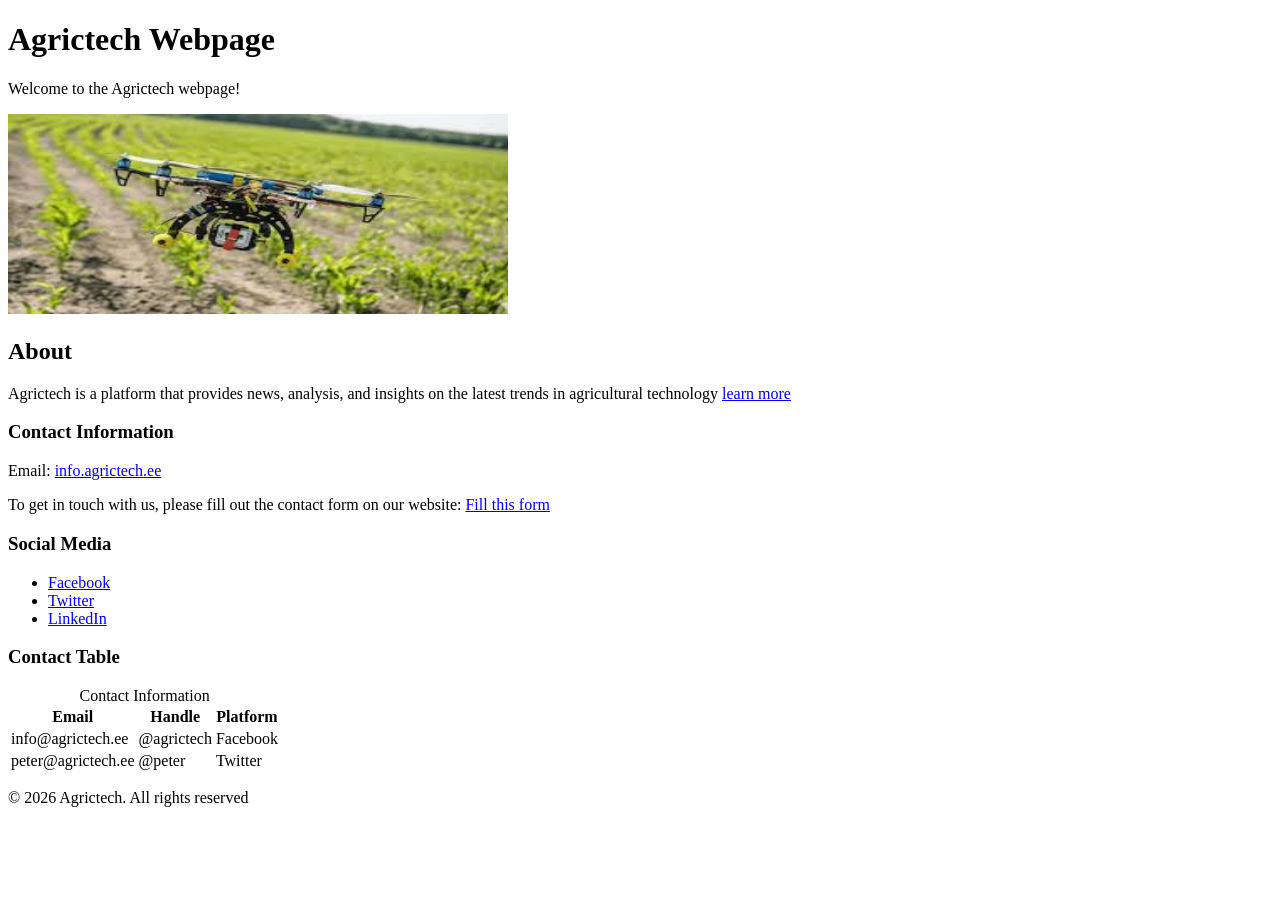
==== index.html @ 267515a5 "Initial commit" ====
<!Doctype html>
<html lang="en">
    <head>
        <meta charset= "utf-8">
        <meta name="viewport" content="width=device-width, initial-scale=1.0">
        <title>Agrictech Webpage</title>
    </head>

    <body>
        <header>
            <h1>Agrictech Webpage</h1>
            <p>Welcome to the Agrictech webpage!</p>
        </header>
        
        <section>
            <img src="images/agrictechimage.jpeg" alt="Agrictech logo" width="500" height="200">
        </section>


        <section>
            <h2>About</h2>
            <p>Agrictech is a platform that provides news, analysis, and insights on the latest trends in agricultural technology
                <a href="about.html" target="_blank">learn more</a>
            </p>
        </section>
        
        
        <section>
            <h3>Contact Information</h3>
            <p>Email:
                <a href="#">info.agrictech.ee</a>
            </p>
            <p> To get in touch with us, please fill out the contact form on our website:
                <a href="register.html">Fill this form</a>
            </p>
        </section>

        
       <section>
        <h3>Social Media</h3>

        <ul>
            <li>
                <a href="https://www.facebook.com/techcrunch/" target="_blank">Facebook</a>
            </li>
                      <li>
                <a href="https://x.com/techcrunch/" target="_blank">Twitter</a>
            </li>
                      <li>
                <a href="https://www.linkedin.com/company/techcrunch/" target="_blank">LinkedIn</a>
            </li>
        </ul>

       </section>

       <section>
        <h3>Contact Table</h3>
        <table>
            <caption>Contact Information</caption>
            <thead>
            <tr>
                <th>Email</th>
                <th>Handle</th>
                <th>Platform</th>
            </tr>
            </thead>
            <tbody>
                <tr>
                    <td>info@agrictech.ee</td>
                    <td>@agrictech</td>
                    <td>Facebook</td>
                </tr>
                <tr>
                    <td>peter@agrictech.ee</td>
                    <td>@peter</td>
                    <td>Twitter</td>
                </tr>
            </tbody>
        </table>
       </section>

       <footer>
        <p>&copy; 2026 Agrictech. All rights reserved</p>
       </footer> 
    </body>
</html>
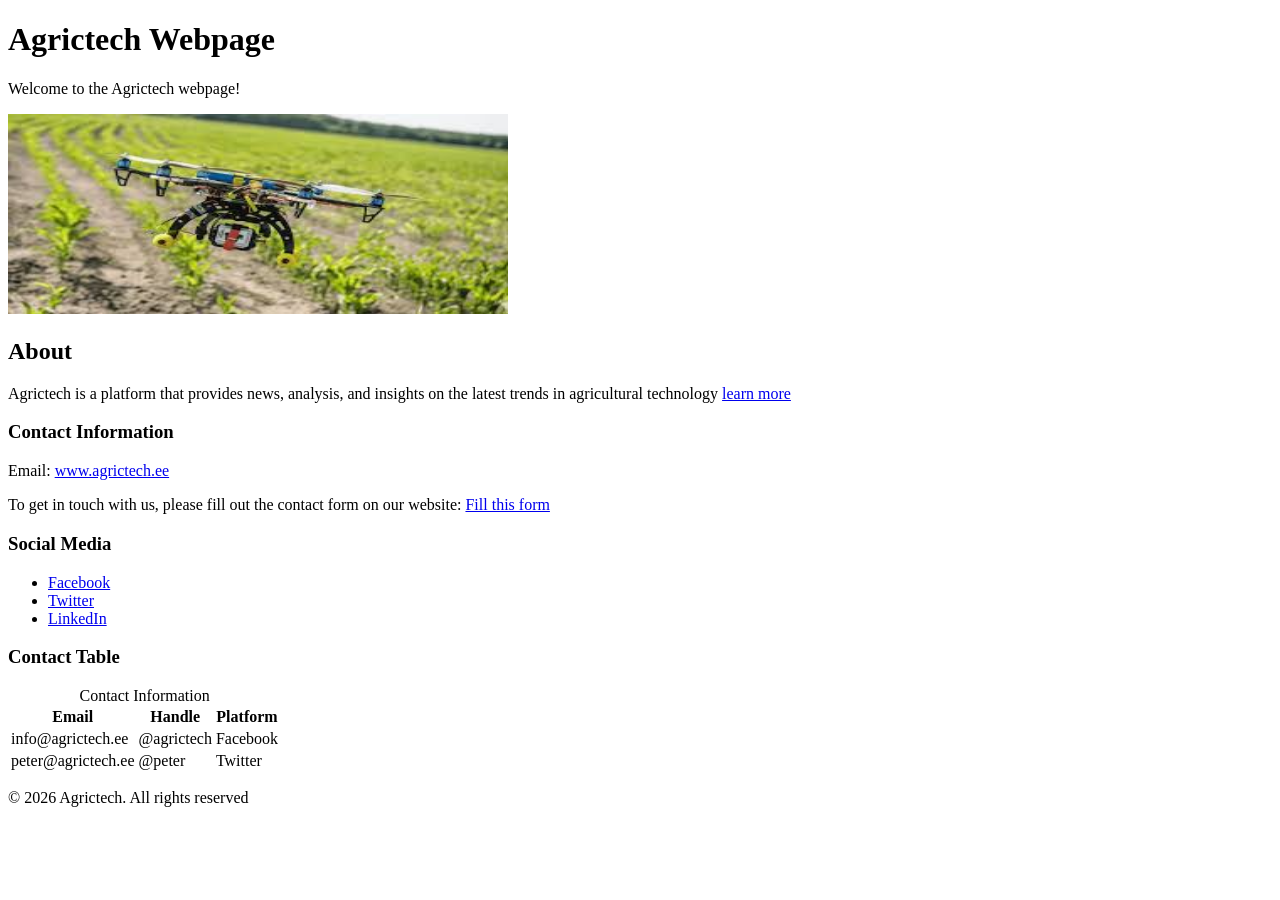
==== commit 7914b07b: "Correct the url name" ====
--- a/index.html
+++ b/index.html
@@ -1,7 +1,7 @@
-<!Doctype html>
+<!DOCTYPE html>
 <html lang="en">
     <head>
-        <meta charset= "utf-8">
+        <meta charset="utf-8">
         <meta name="viewport" content="width=device-width, initial-scale=1.0">
         <title>Agrictech Webpage</title>
     </head>
@@ -28,7 +28,7 @@
         <section>
             <h3>Contact Information</h3>
             <p>Email:
-                <a href="#">info.agrictech.ee</a>
+                <a href="#">www.agrictech.ee</a>
             </p>
             <p> To get in touch with us, please fill out the contact form on our website:
                 <a href="register.html">Fill this form</a>
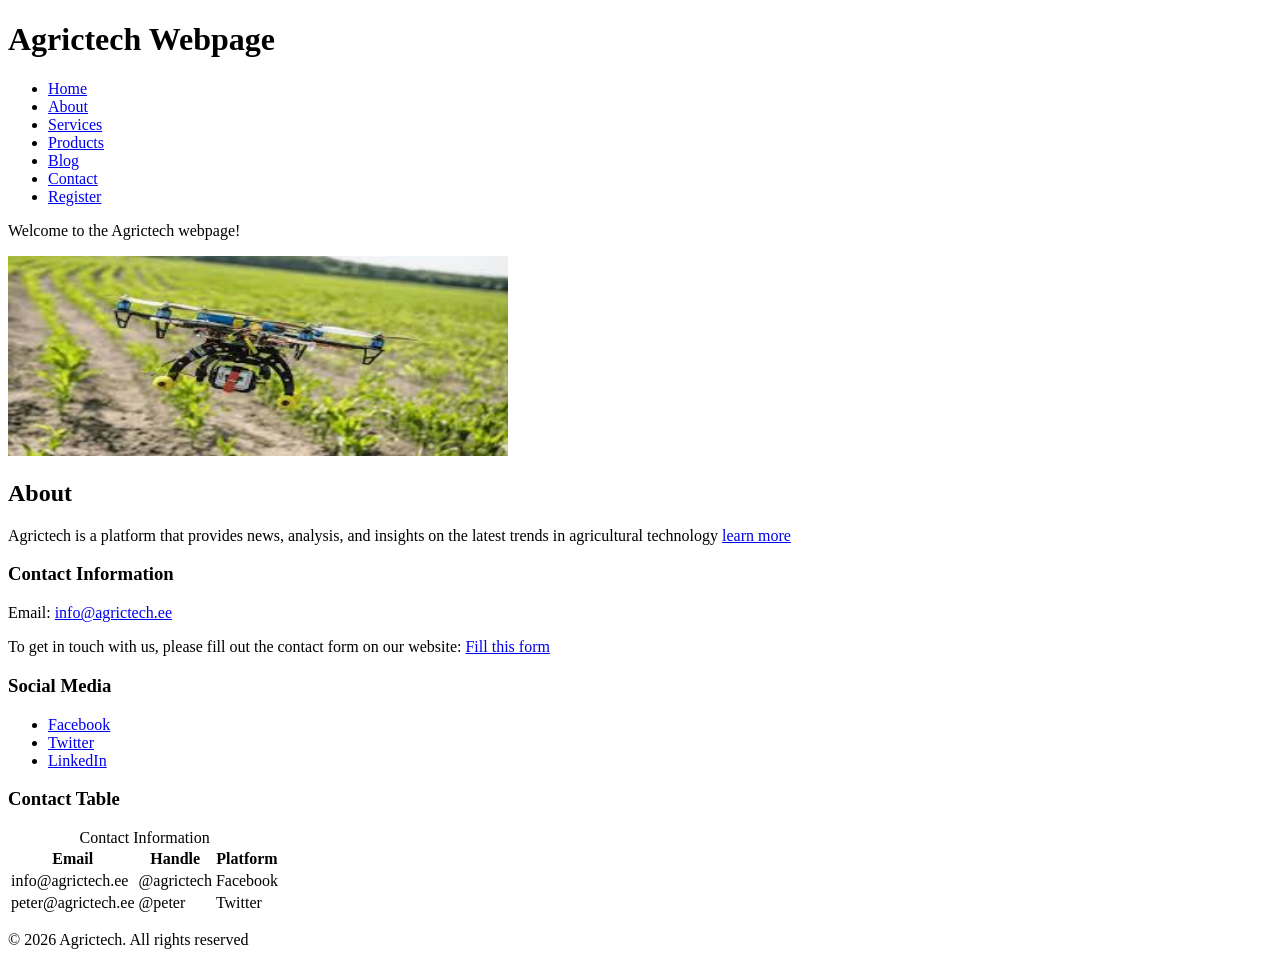
==== commit 6ea1e6ec: "add pages" ====
--- a/index.html
+++ b/index.html
@@ -9,6 +9,17 @@
     <body>
         <header>
             <h1>Agrictech Webpage</h1>
+            <nav>
+                <ul>
+                    <li><a href="index.html">Home</a></li>
+                    <li><a href="about.html">About</a></li>
+                    <li><a href="services.html">Services</a></li>
+                    <li><a href="products.html">Products</a></li>
+                    <li><a href="blog.html">Blog</a></li>
+                    <li><a href="contact.html">Contact</a></li>
+                    <li><a href="register.html">Register</a></li>
+                </ul>
+            </nav>
             <p>Welcome to the Agrictech webpage!</p>
         </header>
         
@@ -28,7 +39,7 @@
         <section>
             <h3>Contact Information</h3>
             <p>Email:
-                <a href="#">www.agrictech.ee</a>
+                <a href="mailto:info@agrictech.ee">info@agrictech.ee</a>
             </p>
             <p> To get in touch with us, please fill out the contact form on our website:
                 <a href="register.html">Fill this form</a>
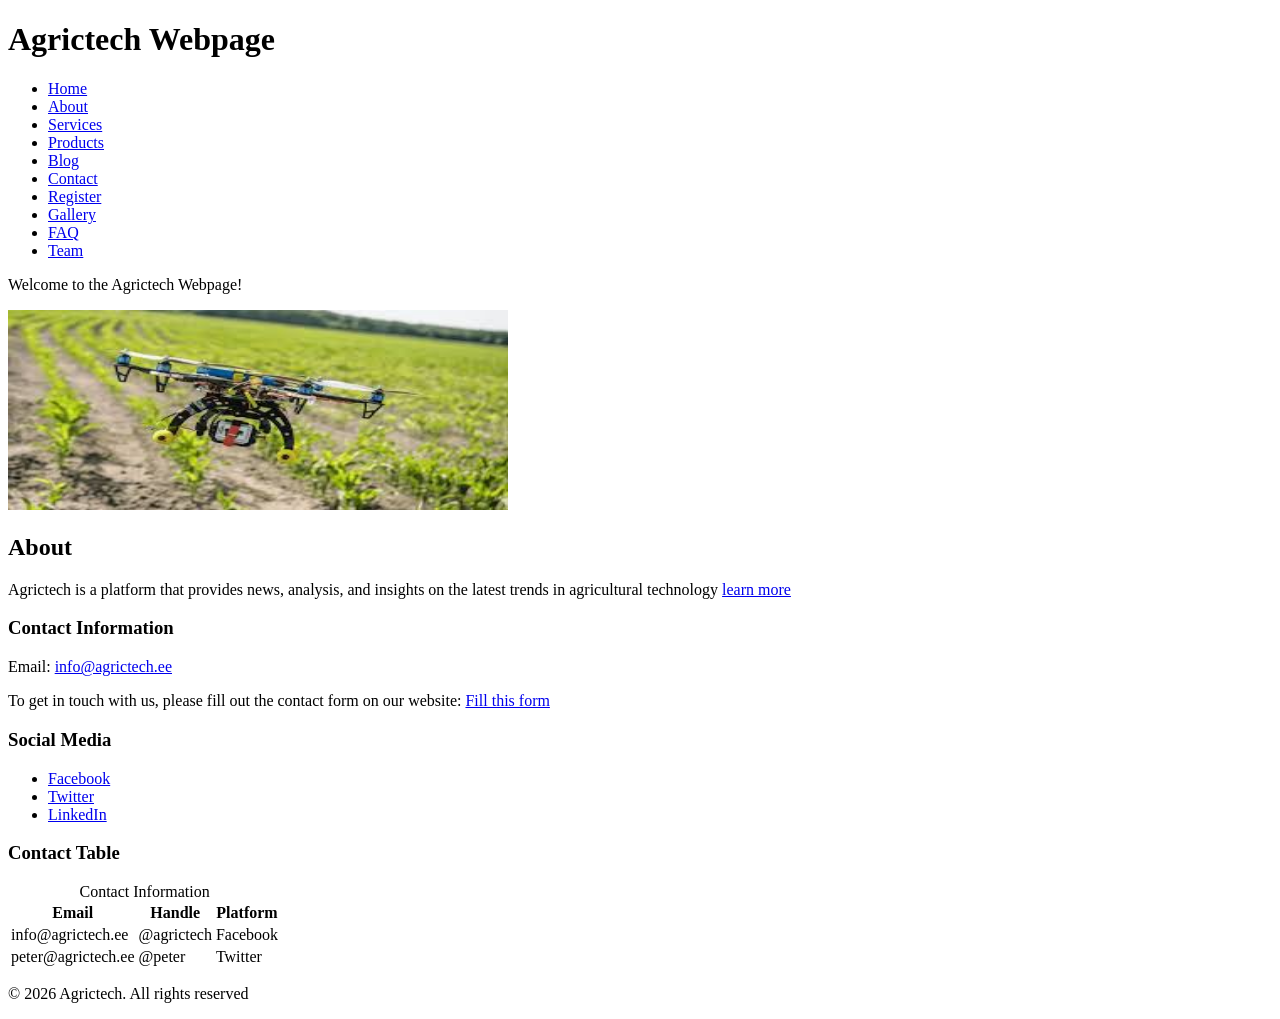
==== commit 38d0f218: "building the other pages" ====
--- a/index.html
+++ b/index.html
@@ -18,9 +18,13 @@
                     <li><a href="blog.html">Blog</a></li>
                     <li><a href="contact.html">Contact</a></li>
                     <li><a href="register.html">Register</a></li>
+                    <li><a href="gallery.html">Gallery</a></li>
+                    <li><a href="faq.html">FAQ</a></li>
+                    <li><a href="team.html">Team</a></li>
                 </ul>
             </nav>
-            <p>Welcome to the Agrictech webpage!</p>
+            <p>Welcome to the Agrictech Webpage!</p>
+    
         </header>
         
         <section>
@@ -52,42 +56,44 @@
 
         <ul>
             <li>
-                <a href="https://www.facebook.com/techcrunch/" target="_blank">Facebook</a>
+                <a href="https://www.facebook.com/agrictech" target="_blank">Facebook</a>
             </li>
                       <li>
-                <a href="https://x.com/techcrunch/" target="_blank">Twitter</a>
+                <a href="https://x.com/agrictech" target="_blank">Twitter</a>
             </li>
                       <li>
-                <a href="https://www.linkedin.com/company/techcrunch/" target="_blank">LinkedIn</a>
+                <a href="https://www.linkedin.com/company/agrictech" target="_blank">LinkedIn</a>
             </li>
         </ul>
 
        </section>
 
        <section>
-        <h3>Contact Table</h3>
-        <table>
-            <caption>Contact Information</caption>
-            <thead>
-            <tr>
-                <th>Email</th>
-                <th>Handle</th>
-                <th>Platform</th>
-            </tr>
-            </thead>
-            <tbody>
+        <div>
+            <h3>Contact Table</h3>
+            <table>
+                <caption>Contact Information</caption>
+                <thead>
                 <tr>
-                    <td>info@agrictech.ee</td>
-                    <td>@agrictech</td>
-                    <td>Facebook</td>
+                    <th>Email</th>
+                    <th>Handle</th>
+                    <th>Platform</th>
                 </tr>
-                <tr>
-                    <td>peter@agrictech.ee</td>
-                    <td>@peter</td>
-                    <td>Twitter</td>
-                </tr>
-            </tbody>
-        </table>
+                </thead>
+                <tbody>
+                    <tr>
+                        <td>info@agrictech.ee</td>
+                        <td>@agrictech</td>
+                        <td>Facebook</td>
+                    </tr>
+                    <tr>
+                        <td>peter@agrictech.ee</td>
+                        <td>@peter</td>
+                        <td>Twitter</td>
+                    </tr>
+                </tbody>
+            </table>
+        </div>
        </section>
 
        <footer>
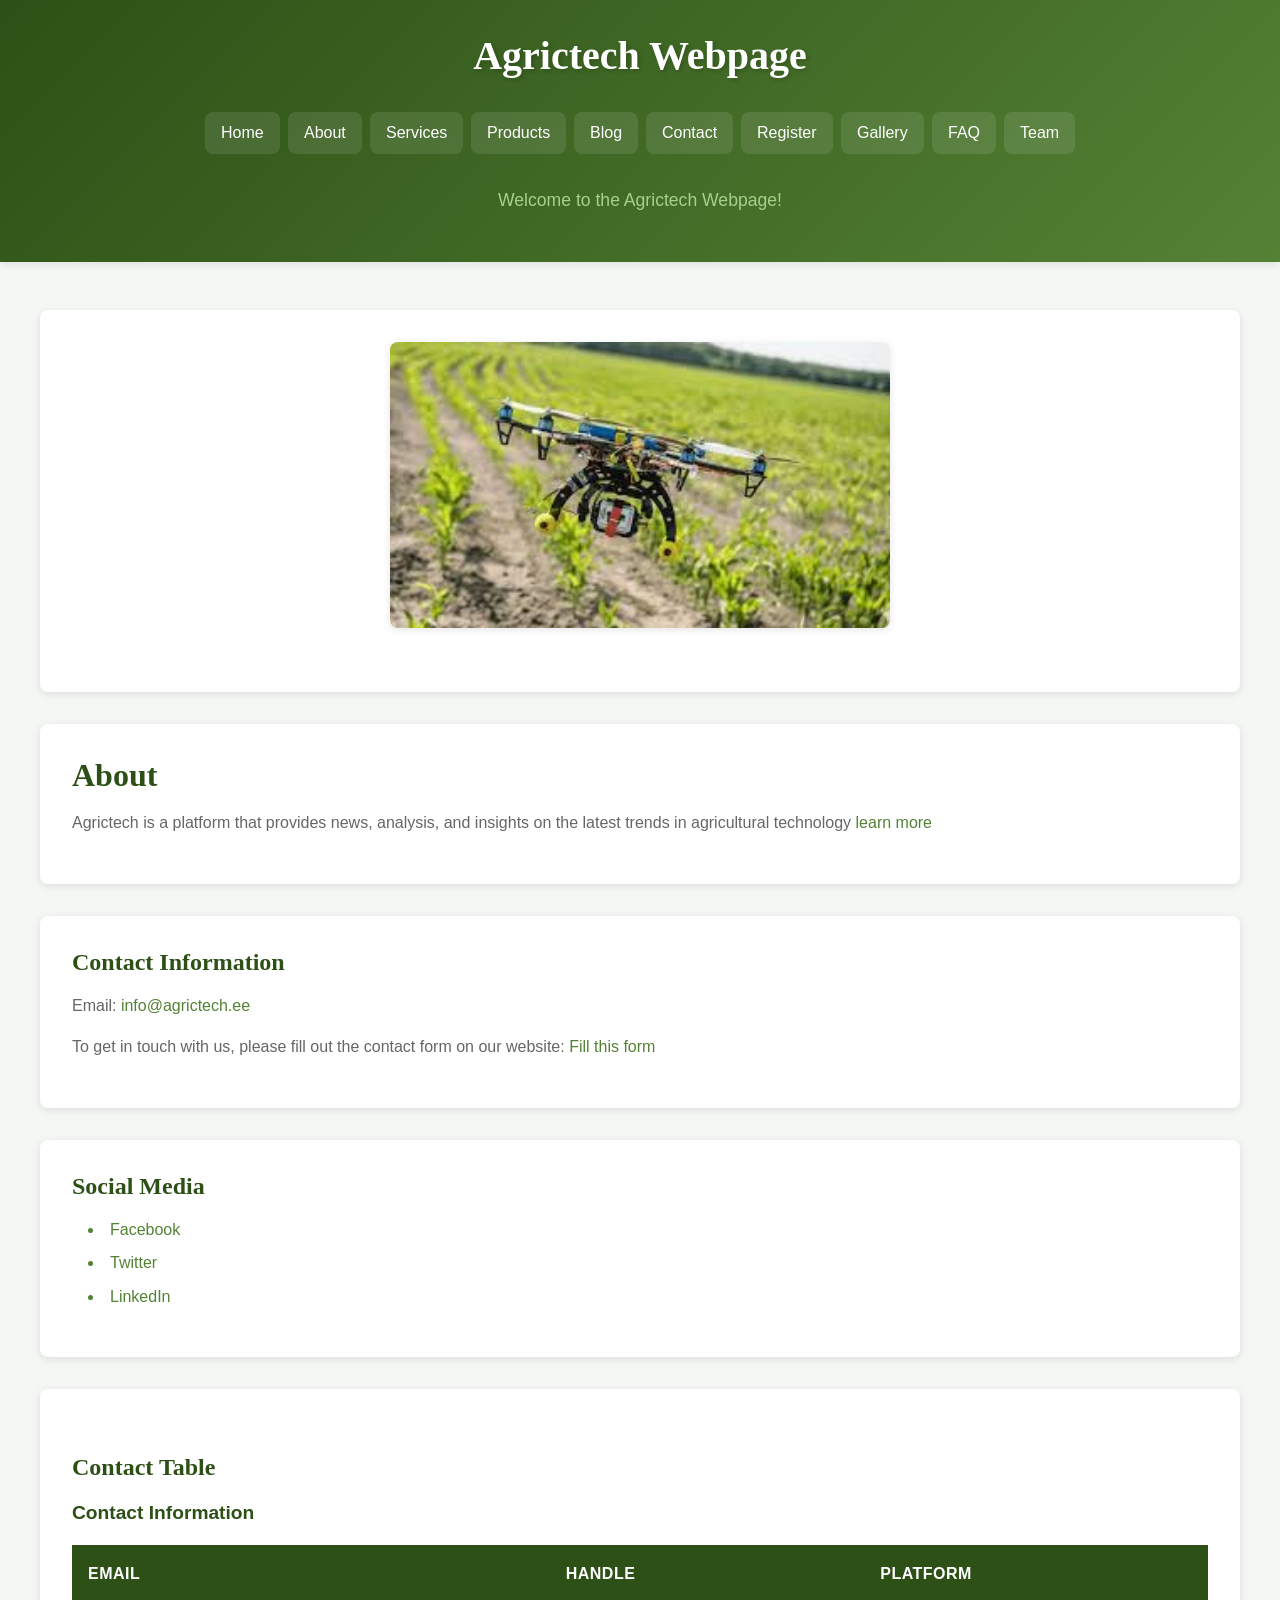
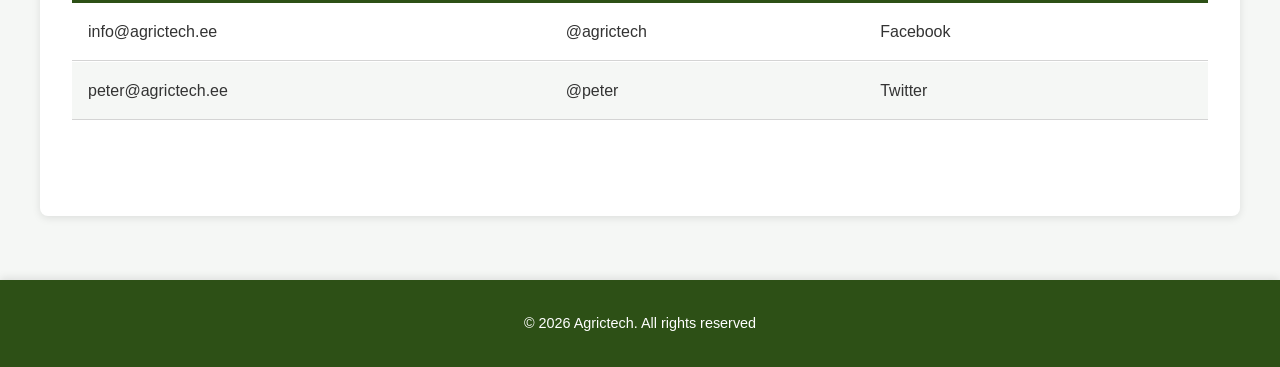
==== commit 3571776d: "add summary.md and comment in style.css" ====
--- a/index.html
+++ b/index.html
@@ -4,6 +4,7 @@
         <meta charset="utf-8">
         <meta name="viewport" content="width=device-width, initial-scale=1.0">
         <title>Agrictech Webpage</title>
+        <link rel="stylesheet" href="style.css">
     </head>
 
     <body>
--- a/style.css
+++ b/style.css
@@ -0,0 +1,1750 @@
+/* ============================================
+   AGRICTECH WEBSITE - PROFESSIONAL CSS STYLESHEET
+   ============================================
+
+   This stylesheet demonstrates best practices in CSS.
+   Each section includes detailed explanations of WHY we use
+   specific properties and WHAT alternatives exist.
+*/
+
+/* --------------------------------------------
+   SECTION 1: CSS RESET & BASE STYLES
+   --------------------------------------------
+
+   Purpose: Remove browser default styles to ensure consistent
+   appearance across different web browsers (Chrome, Firefox, Safari, etc.)
+*/
+
+/* The Universal Selector (*) targets EVERY element on the page */
+* {
+    /* WHY: Remove default spacing that browsers add automatically
+       WHAT: margin creates space OUTSIDE an element
+       ALTERNATIVE: You could reset each element individually (p, h1, div, etc.)
+       but that would require hundreds of lines of code */
+    margin: 0;
+
+    /* WHY: Remove default inner spacing browsers add to elements
+       WHAT: padding creates space INSIDE an element, between content and border
+       ALTERNATIVE: Same as margin - individual resets would be tedious */
+    padding: 0;
+
+    /* WHY: Makes width/height calculations predictable and easier
+       WHAT: box-sizing determines how width/height are calculated
+
+       DETAILED EXPLANATION:
+       - Default (content-box): width = content only
+         If you set width: 200px, then add padding: 20px and border: 2px,
+         the TOTAL width becomes 244px (200 + 20 + 20 + 2 + 2)
+
+       - border-box: width = content + padding + border
+         If you set width: 200px, padding and border are INCLUDED,
+         so total width stays exactly 200px (content shrinks to fit)
+
+       ALTERNATIVE: Keep default 'content-box' but mentally calculate
+       padding and border into every width - this is error-prone! */
+    box-sizing: border-box;
+}
+
+/* --------------------------------------------
+   SECTION 2: CSS CUSTOM PROPERTIES (VARIABLES)
+   --------------------------------------------
+
+   Purpose: Store reusable values that can be referenced throughout
+   the entire stylesheet. Changes made here update everywhere.
+*/
+
+/* WHY :root selector?
+   WHAT: :root represents the document's root element (html tag)
+   WHY: Variables defined here are available EVERYWHERE in your CSS
+   ALTERNATIVE: Define variables in specific elements (body, section)
+   but then they'd only work within that element's scope */
+:root {
+    /* ========== COLOR PALETTE ==========
+       WHY: Centralizing colors ensures visual consistency
+       WHAT: These variables store color values we'll reuse
+       ALTERNATIVE: Write #2d5016 everywhere, but changing
+       the color scheme would mean finding/replacing hundreds of times */
+
+    /* WHY this specific green (#2d5016)?
+       - Agricultural websites benefit from earth tones
+       - Dark greens convey nature, growth, and sustainability
+       - This shade has enough contrast for text readability
+       ALTERNATIVE COLORS: #1b4d3e (teal-green), #2a5934 (forest green) */
+    --primary-color: #2d5016;
+
+    /* WHY a medium green?
+       - Creates visual hierarchy (darker = more important)
+       - Used for less critical elements than primary
+       - Still maintains brand identity
+       WHAT: #548235 is RGB(84, 130, 53) */
+    --secondary-color: #548235;
+
+    /* WHY a light green accent?
+       - Provides visual variety without introducing new colors
+       - Light colors draw attention without overwhelming
+       - Good for highlights and subtle backgrounds */
+    --accent-color: #a8d08d;
+
+    /* WHY #333333 instead of pure black (#000000)?
+       - Pure black can be harsh and tire the eyes
+       - #333333 is "almost black" - softer and more professional
+       - Better for long reading sessions
+       ALTERNATIVE: #222222 (darker), #444444 (lighter gray) */
+    --text-dark: #333333;
+
+    /* WHY #666666 for secondary text?
+       - Creates visual hierarchy (main text darker, less important text lighter)
+       - Indicates lower priority information
+       - Still maintains readability (contrast ratio: 5.74:1)
+       WHEN TO USE: Captions, descriptions, meta information */
+    --text-light: #666666;
+
+    /* WHY a tinted background instead of pure white?
+       - Pure white (#ffffff) can cause eye strain (too bright)
+       - Subtle green tint reinforces brand identity
+       - Creates depth without distraction
+       ALTERNATIVE: #fafafa (light gray), #f9f9f9 (warmer white) */
+    --background-light: #f5f7f5;
+
+    /* WHY store white as a variable?
+       - Consistency: all colors defined in one place
+       - Flexibility: could change to off-white later
+       - Readability: var(--white) is clearer than #ffffff */
+    --white: #ffffff;
+
+    /* WHY #d4d4d4 for borders?
+       - Light enough to not dominate the design
+       - Dark enough to provide visual separation
+       - Neutral gray works with any color scheme */
+    --border-color: #d4d4d4;
+
+    /* WHY a vibrant green for hover?
+       - Brighter color indicates interactivity
+       - Provides clear feedback to users
+       - Eye-catching without being jarring
+       WHEN USED: Link hovers, button hovers, active states */
+    --hover-color: #70ad47;
+
+    /* ========== TYPOGRAPHY ==========
+       WHY store fonts in variables?
+       - Easy to experiment with different font combinations
+       - Consistent typography across entire site
+       - Change once, update everywhere */
+
+    /* WHY this font stack?
+       WHAT: Browser tries fonts left to right, uses first available
+
+       1. 'Segoe UI' - Modern, clean, pre-installed on Windows
+       2. Tahoma - Backup for older Windows systems
+       3. Geneva - Mac OS fallback
+       4. Verdana - Cross-platform web-safe font
+       5. sans-serif - Generic fallback (browser's default sans-serif)
+
+       WHY sans-serif for body?
+       - Easier to read on screens (no decorative strokes)
+       - Modern and professional appearance
+       - Better at small sizes
+       ALTERNATIVE: Arial, Helvetica, 'Open Sans', Roboto */
+    --font-main: 'Segoe UI', Tahoma, Geneva, Verdana, sans-serif;
+
+    /* WHY Georgia for headings?
+       - Serif fonts add elegance and authority
+       - Creates visual contrast with body text
+       - Georgia specifically designed for screen readability
+       - Conveys tradition (appropriate for agriculture)
+       ALTERNATIVE: 'Times New Roman', 'Merriweather', 'Playfair Display' */
+    --font-heading: 'Georgia', serif;
+
+    /* ========== SPACING SYSTEM ==========
+       WHY a consistent spacing scale?
+       - Creates visual rhythm and harmony
+       - Makes design predictable and learnable
+       - Easier to maintain (no random values)
+
+       WHY these specific values?
+       - Based on 8px grid system (8, 16, 32, 48, 64)
+       - Powers of 2 create natural visual relationships
+       - 8px is divisible by common screen densities
+
+       WHY rem units instead of px?
+       - rem = "root em" = relative to root font size
+       - Respects user's browser font settings (accessibility)
+       - If user increases font size, spacing scales proportionally
+       - 1rem typically = 16px (browser default)
+       ALTERNATIVE: Use px (simpler but less accessible) or em (relative to parent) */
+    --spacing-xs: 0.5rem;   /* 8px  - Tiny gaps */
+    --spacing-sm: 1rem;     /* 16px - Default spacing */
+    --spacing-md: 2rem;     /* 32px - Medium gaps */
+    --spacing-lg: 3rem;     /* 48px - Large sections */
+    --spacing-xl: 4rem;     /* 64px - Major divisions */
+
+    /* ========== LAYOUT VARIABLES ========== */
+
+    /* WHY limit maximum width?
+       - Lines longer than ~75 characters are hard to read
+       - 1200px accommodates comfortable reading width
+       - Prevents content from stretching too wide on large monitors
+       - Centers attention on content, not empty space
+       ALTERNATIVE: 960px (narrower), 1440px (wider), 100% (full width) */
+    --max-width: 1200px;
+
+    /* WHY 8px border radius?
+       - Slightly rounded = modern and friendly
+       - Sharp corners (0px) = formal and rigid
+       - Too rounded (20px+) = playful or casual
+       - 8px strikes professional balance
+       ALTERNATIVE: 4px (subtle), 12px (more rounded), 0px (sharp) */
+    --border-radius: 8px;
+
+    /* WHY this box shadow?
+       WHAT: Creates depth by simulating light and shadow
+       FORMAT: horizontal-offset vertical-offset blur-radius color
+
+       0 = No horizontal shift (shadow directly below)
+       2px = Shadow appears 2 pixels down (light from above)
+       8px = Shadow is blurred 8 pixels (soft edge)
+       rgba(0,0,0,0.1) = Black at 10% opacity (subtle)
+
+       WHY these values?
+       - Subtle shadow creates depth without distraction
+       - Downward shadow mimics natural overhead lighting
+       - 10% opacity keeps it professional
+       ALTERNATIVE: 0 4px 6px rgba(0,0,0,0.05) (lighter),
+                    0 10px 25px rgba(0,0,0,0.15) (dramatic) */
+    --box-shadow: 0 2px 8px rgba(0, 0, 0, 0.1);
+
+    /* WHY 0.3 seconds for transitions?
+       - Fast enough to feel responsive
+       - Slow enough to be noticeable and smooth
+       - Industry standard for UI transitions
+       SCIENCE: Human eye perceives motion in 100-500ms range
+       ALTERNATIVE: 0.2s (snappier), 0.5s (more dramatic) */
+    --transition-speed: 0.3s;
+}
+
+/* --------------------------------------------
+   SECTION 3: TYPOGRAPHY
+   --------------------------------------------
+
+   Purpose: Control how text appears throughout the site.
+   Good typography = 50% of good design!
+*/
+
+/* WHY style the body element?
+   WHAT: body contains all visible content
+   WHY: Styles here CASCADE down to all child elements
+   (unless overridden by more specific rules)
+   CONCEPT: This is the "cascade" in Cascading Style Sheets */
+body {
+    /* WHY use our variable?
+       - Consistency: same font everywhere
+       - Flexibility: change variable to update entire site
+       - Readability: var(--font-main) is self-documenting */
+    font-family: var(--font-main);
+
+    /* WHY 16px base size?
+       - Web standard (most browsers default to 16px)
+       - Comfortable reading size for most users
+       - Base for rem calculations (1rem = 16px)
+       - Accessible (not too small for aging eyes)
+       ACCESSIBILITY: Never go below 14px for body text
+       ALTERNATIVE: 15px (slightly smaller), 18px (larger, easier to read) */
+    font-size: 16px;
+
+    /* WHY line-height: 1.6?
+       WHAT: Space between lines of text (leading in print design)
+       WHY 1.6 specifically?
+       - 1.6 = 160% of font size (16px text → 25.6px line height)
+       - Creates comfortable "breathing room" between lines
+       - Improves readability and scanning
+       - Reduces eye strain during long reading
+
+       PSYCHOLOGY: Tight line-height (1.0-1.2) = cramped, hard to read
+                   Good range (1.4-1.8) = comfortable
+                   Too loose (2.0+) = disconnected, hard to follow
+
+       ALTERNATIVE: 1.5 (tighter), 1.7 (more spacious) */
+    line-height: 1.6;
+
+    /* WHY this text color?
+       - Dark enough for easy reading
+       - Not pure black (too harsh)
+       - Using variable ensures consistency */
+    color: var(--text-dark);
+
+    /* WHY this background?
+       - Subtle green reinforces brand
+       - Easier on eyes than pure white
+       - Creates cohesive visual theme */
+    background-color: var(--background-light);
+}
+
+/* WHY group all headings?
+   EFFICIENCY: Apply shared properties once instead of six times
+   WHAT: Comma separates selectors (means "and")
+   READS AS: "Apply these styles to h1 AND h2 AND h3..." */
+h1, h2, h3, h4, h5, h6 {
+    /* WHY different font for headings?
+       - Creates visual contrast (distinguishes headings from body)
+       - Serif font adds authority and importance
+       - Hierarchy: different fonts = different purposes
+       PSYCHOLOGY: Serifs = traditional, trustworthy, important */
+    font-family: var(--font-heading);
+
+    /* WHY font-weight: 700?
+       WHAT: Controls how thick/bold text appears
+       SCALE: 100 (thin) → 400 (normal) → 700 (bold) → 900 (heavy)
+       WHY 700?
+       - Bold enough to stand out
+       - Not so heavy it looks aggressive
+       - 700 = traditional "bold" weight
+       ALTERNATIVE: 600 (semi-bold), 800 (extra bold) */
+    font-weight: 700;
+
+    /* WHY tighter line-height for headings?
+       - Headings are typically short (1-2 lines)
+       - Don't need as much vertical space
+       - Tighter spacing makes multi-line headings feel unified
+       - 1.2 = 120% of font size
+       ALTERNATIVE: 1.1 (very tight), 1.3 (bit more space) */
+    line-height: 1.2;
+
+    /* WHY margin-bottom?
+       - Creates space between heading and content below
+       - Visual separation improves scanability
+       - 1rem = comfortable gap
+       WHY NOT margin-top?
+       - Top margins can "collapse" and cause layout issues
+       - Bottom margins are more predictable */
+    margin-bottom: var(--spacing-sm);
+
+    /* WHY primary color for headings?
+       - Reinforces brand identity
+       - Creates visual hierarchy (colored headings stand out)
+       - Draws eye to section titles
+       ALTERNATIVE: Keep default black for more traditional look */
+    color: var(--primary-color);
+}
+
+/* WHY specific sizes for each heading level?
+   PURPOSE: Create clear visual hierarchy
+   PRINCIPLE: Larger = more important
+
+   Size ratio follows "typographic scale"
+   - Each level smaller than previous
+   - Creates harmonious size relationships */
+
+h1 {
+    /* WHY 2.5rem (40px)?
+       - Largest heading = most important information
+       - Page titles, hero headlines
+       - Typically used once per page
+       - 2.5× base font size (2.5 × 16px = 40px)
+       WHEN TO USE: Page titles, main headlines */
+    font-size: 2.5rem;
+
+    /* WHY more bottom margin?
+       - H1s introduce major sections
+       - Extra space creates strong visual break
+       - Separates header from body content clearly */
+    margin-bottom: var(--spacing-md);
+}
+
+h2 {
+    /* WHY 2rem (32px)?
+       - Major section headings
+       - Secondary importance to h1
+       - Smaller but still prominent
+       WHEN TO USE: Main section titles */
+    font-size: 2rem;
+    margin-bottom: var(--spacing-sm);
+}
+
+h3 {
+    /* WHY 1.5rem (24px)?
+       - Sub-section headings
+       - Third level of importance
+       - Still noticeably larger than body text
+       WHEN TO USE: Subsection titles, article headings
+       NOTE: h4, h5, h6 inherit default sizes but share other heading styles */
+    font-size: 1.5rem;
+}
+
+/* WHY style paragraphs separately?
+   WHAT: Paragraphs (<p>) contain most body text */
+p {
+    /* WHY bottom margin?
+       - Separates paragraphs visually
+       - Makes text easier to read and scan
+       - Creates "chunks" of information
+       WHY NOT margin-top?
+       - First paragraph wouldn't need top margin
+       - Bottom margin is more consistent */
+    margin-bottom: var(--spacing-sm);
+
+    /* WHY lighter color than headings?
+       - Creates visual hierarchy
+       - Body text shouldn't compete with headings
+       - Lighter = less emphasis, but still readable
+       CONTRAST: Headings in primary color, body in gray */
+    color: var(--text-light);
+}
+
+/* --------------------------------------------
+   SECTION 4: LINKS
+   --------------------------------------------
+
+   Purpose: Style hyperlinks in all their states
+   WHY multiple states?
+   - Provides visual feedback to users
+   - Improves usability and accessibility
+*/
+
+/* WHY style all <a> elements?
+   DEFAULT BROWSER STYLES: Blue, underlined, purple when visited
+   WHY OVERRIDE: Default blue doesn't match our green theme */
+a {
+    /* WHY this color?
+       - Matches brand (green theme)
+       - Stands out from body text
+       - Traditional "link color" concept (different than text)
+       ACCESSIBILITY: Links must have 3:1 contrast with surrounding text */
+    color: var(--secondary-color);
+
+    /* WHY remove underline by default?
+       WHAT: text-decoration: none removes the line under links
+       WHY: Cleaner, more modern appearance
+       CONTROVERSY: Some argue underlines help identify links
+       COMPROMISE: We add underline on hover (below)
+       ALTERNATIVE: Keep underlines for traditional look */
+    text-decoration: none;
+
+    /* WHY transition?
+       WHAT: Smoothly animates property changes
+       FORMAT: property duration timing-function
+
+       - color = what changes (link color)
+       - var(--transition-speed) = how long (0.3s)
+       - ease = how it changes (starts slow, speeds up, slows down)
+
+       WHY?
+       - Instant changes are jarring
+       - Smooth transition feels polished
+       - Indicates interactivity
+
+       TIMING FUNCTIONS:
+       - ease: slow → fast → slow (most natural)
+       - linear: constant speed (robotic)
+       - ease-in: slow start
+       - ease-out: slow end */
+    transition: color var(--transition-speed) ease;
+}
+
+/* WHY :hover pseudo-class?
+   WHAT: Styles applied when mouse pointer is over the link
+   WHY: Provides immediate visual feedback that link is interactive
+   USER EXPERIENCE: "I'm hovering over something clickable" */
+a:hover {
+    /* WHY change color on hover?
+       - Brighter color indicates interactivity
+       - Visual feedback confirms link is clickable
+       - Draws attention to hovered element */
+    color: var(--hover-color);
+
+    /* WHY add underline on hover?
+       - Extra visual cue of interactivity
+       - Helps users understand "this is definitely a link"
+       - Compromise: no underline normally, underline on hover
+       ALTERNATIVE: Change background color, add border */
+    text-decoration: underline;
+}
+
+/* WHY :focus pseudo-class?
+   WHAT: Styles applied when element receives keyboard focus
+   WHEN: User presses Tab key to navigate
+   WHY CRITICAL: Keyboard users (accessibility) need to see where they are
+   WCAG REQUIREMENT: Focusable elements must have visible focus indicator */
+a:focus {
+    /* WHY outline instead of border?
+       - outline doesn't affect layout (doesn't push other elements)
+       - outline appears outside the element
+       - outline is the standard for focus indicators
+
+       WHAT: outline width style color
+       - 2px = thickness
+       - solid = line style (not dashed or dotted)
+       - var(--hover-color) = our interactive color */
+    outline: 2px solid var(--hover-color);
+
+    /* WHY outline-offset?
+       WHAT: Space between element and outline
+       WHY: 2px gap makes outline more visible
+       - Prevents outline from touching element
+       - Creates visual "breathing room"
+       - More noticeable to keyboard users */
+    outline-offset: 2px;
+}
+
+/* --------------------------------------------
+   SECTION 5: HEADER & NAVIGATION
+   --------------------------------------------
+
+   Purpose: Style the top banner and navigation menu
+   WHY important: First thing users see, sets tone for entire site
+*/
+
+/* WHY style the header element?
+   WHAT: <header> typically contains logo, title, navigation
+   PURPOSE: Create prominent, branded banner */
+header {
+    /* WHY gradient background?
+       WHAT: linear-gradient creates smooth color transition
+       FORMAT: direction, color1 position, color2 position
+
+       - 135deg = diagonal (top-left to bottom-right)
+       - var(--primary-color) 0% = dark green at start
+       - var(--secondary-color) 100% = lighter green at end
+
+       WHY GRADIENT?
+       - More visually interesting than flat color
+       - Creates depth and dimension
+       - Subtle sophistication
+       - Modern design trend
+
+       ALTERNATIVE DIRECTIONS:
+       - 90deg = left to right
+       - 180deg = top to bottom
+       - 0deg = bottom to top
+
+       ALTERNATIVE: Solid color, image background, pattern */
+    background: linear-gradient(135deg, var(--primary-color) 0%, var(--secondary-color) 100%);
+
+    /* WHY white text?
+       - High contrast against dark green background
+       - Easy to read
+       - Creates clear visual hierarchy */
+    color: var(--white);
+
+    /* WHY this padding?
+       FORMAT: vertical horizontal (shorthand)
+       - var(--spacing-md) = 32px top/bottom (generous space)
+       - var(--spacing-sm) = 16px left/right
+       WHY MORE vertical than horizontal?
+       - Makes header feel spacious without making it too wide
+       - Vertical space = importance
+       ALTERNATIVE: Same all around, or specific values for each side */
+    padding: var(--spacing-md) var(--spacing-sm);
+
+    /* WHY box-shadow on header?
+       - Separates header from content below
+       - Creates "floating" effect
+       - Adds depth and professionalism
+       SUBTLE: Only 10% opacity keeps it understated */
+    box-shadow: var(--box-shadow);
+
+    /* WHY center text?
+       - Focuses attention
+       - Creates balanced, formal appearance
+       - Logo and title draw eye to center
+       ALTERNATIVE: text-align: left for traditional layout */
+    text-align: center;
+}
+
+/* WHY style h1 inside header differently?
+   SELECTOR EXPLANATION: "header h1" means "h1 that's inside header"
+   WHY SPECIFIC: This h1 has different needs than page content h1s */
+header h1 {
+    /* WHY override inherited color?
+       - Parent heading rule makes h1s green
+       - But header background is green, so green text invisible!
+       - White text contrasts with green background */
+    color: var(--white);
+
+    /* WHY 2.5rem here?
+       - Matches default h1 size (consistency)
+       - Large enough to be prominent hero headline
+       - Balanced within header space */
+    font-size: 2.5rem;
+    margin-bottom: var(--spacing-sm);
+
+    /* WHY text-shadow?
+       WHAT: Creates shadow behind text
+       FORMAT: horizontal vertical blur color
+
+       - 2px right
+       - 2px down
+       - 4px blur
+       - rgba(0,0,0,0.2) = black at 20% opacity
+
+       WHY?
+       - Adds depth and dimension
+       - Makes text "pop" from background
+       - Subtle enhancement (20% opacity)
+       - Improves readability on gradient
+       ALTERNATIVE: Remove for flat, modern look */
+    text-shadow: 2px 2px 4px rgba(0, 0, 0, 0.2);
+}
+
+/* WHY style paragraphs in header?
+   USE CASE: Taglines, subtitles, descriptions */
+header p {
+    /* WHY accent color?
+       - Lighter than white = secondary importance
+       - Still readable against dark background
+       - Adds subtle color variation */
+    color: var(--accent-color);
+
+    /* WHY slightly larger?
+       - More prominent than body text
+       - But smaller than heading
+       - Creates three-level hierarchy: h1 > p > body */
+    font-size: 1.1rem;
+
+    /* WHY margin-top instead of bottom?
+       - Space between heading and tagline
+       - Last element in header, no content below */
+    margin-top: var(--spacing-sm);
+}
+
+/* WHY separate nav element?
+   SEMANTIC HTML: <nav> indicates navigation section
+   ACCESSIBILITY: Screen readers announce "navigation" */
+nav {
+    /* WHY vertical margins?
+       - Space above and below navigation
+       - Separates from header content and page content
+       - 0 left/right = full width */
+    margin: var(--spacing-md) 0;
+}
+
+/* WHY style nav ul specifically?
+   WHAT: Unordered list containing navigation links
+   DEFAULT: Vertical list with bullet points
+   GOAL: Horizontal menu without bullets */
+nav ul {
+    /* WHY remove list-style?
+       DEFAULT: Bullet points before each item
+       WHY REMOVE: Navigation doesn't need bullets
+       - Bullets are visual clutter
+       - Menu items are visually separated other ways (spacing, backgrounds)
+       ALTERNATIVE: list-style-type: disc/circle/square for different bullets */
+    list-style: none;
+
+    /* WHY display: flex?
+       GAME CHANGER: Flexbox makes layouts incredibly easy
+       DEFAULT: List items stack vertically (block display)
+       FLEX: Arranges children horizontally (or vertically with flex-direction)
+
+       WHY FLEXBOX?
+       - Perfect for navigation menus
+       - Handles spacing automatically
+       - Responsive without extra code
+       - Aligns items easily
+
+       ALTERNATIVE: display: inline-block (older technique, less flexible) */
+    display: flex;
+
+    /* WHY flex-wrap: wrap?
+       DEFAULT: All items stay on one line (can overflow)
+       WRAP: Items drop to next line if container too narrow
+
+       WHY?
+       - Responsive behavior without media queries
+       - Prevents horizontal scrolling
+       - Menu adapts to narrow screens automatically
+
+       ALTERNATIVE: nowrap (forces single line) */
+    flex-wrap: wrap;
+
+    /* WHY justify-content: center?
+       WHAT: Controls horizontal alignment of flex items
+       CENTER: Items cluster in middle of container
+
+       OPTIONS:
+       - flex-start: Items at left
+       - flex-end: Items at right
+       - center: Items in middle (our choice)
+       - space-between: Items spread out, space between them
+       - space-around: Items spread out, space around them
+
+       WHY CENTER?
+       - Matches centered header text
+       - Creates balanced, symmetrical appearance
+       - Draws attention to middle of page */
+    justify-content: center;
+
+    /* WHY gap?
+       MODERN CSS: Creates space between flex items
+       WHY BETTER than margins?
+       - Only creates space BETWEEN items (not before/after)
+       - Cleaner than adding margins to each item
+       - No awkward first/last child exceptions
+
+       OLDER TECHNIQUE: Margins on each li item
+       GAP IS BETTER: Simpler, cleaner, more intuitive */
+    gap: var(--spacing-xs);
+}
+
+/* WHY style nav li?
+   BACKUP: Ensures list items display correctly
+   NOTE: flex makes this somewhat redundant, but ensures compatibility */
+nav li {
+    /* WHY inline-block?
+       - Items appear next to each other
+       - Can still apply width, height, margins (unlike inline)
+       - Backup for older browsers
+       NOTE: Flex handles this, but doesn't hurt to specify */
+    display: inline-block;
+}
+
+/* WHY extensively style nav links?
+   GOAL: Make links look like buttons
+   WHY: Modern design pattern - nav links as button-like elements */
+nav a {
+    /* WHY display: block?
+       DEFAULT: Links are inline (only as big as text)
+       BLOCK: Links expand to full size, padding works properly
+       WHY?
+       - Makes entire button clickable (not just text)
+       - Padding creates bigger click target
+       - Better user experience (easier to click) */
+    display: block;
+
+    /* WHY padding?
+       - Creates button-like appearance
+       - Makes links larger and easier to click
+       - Vertical and horizontal spacing around text
+       FORMAT: vertical horizontal
+       MOBILE FRIENDLY: Larger touch targets for fingers */
+    padding: var(--spacing-xs) var(--spacing-sm);
+
+    /* WHY rgba with transparency?
+       rgba(255, 255, 255, 0.1) = white at 10% opacity
+       WHY TRANSPARENT WHITE?
+       - Creates subtle button background
+       - Works on gradient background
+       - Visible but not overpowering
+       - Unified with header colors
+
+       ALTERNATIVE: Solid color, but might clash with gradient */
+    background-color: rgba(255, 255, 255, 0.1);
+
+    /* WHY white text?
+       - Contrast against header background
+       - Overrides default link color
+       - Matches header branding */
+    color: var(--white);
+
+    /* WHY border-radius?
+       - Rounds corners = modern, friendly
+       - Consistent with site-wide border-radius
+       - Button-like appearance */
+    border-radius: var(--border-radius);
+
+    /* WHY transition: all?
+       WHAT: Animates ALL property changes
+       - Background color
+       - Transform (below)
+       - Box-shadow
+
+       WHY?
+       - Smooth, polished interactions
+       - Professional feel
+       - All changes animate together
+
+       ALTERNATIVE: List specific properties for better performance */
+    transition: all var(--transition-speed) ease;
+
+    /* WHY font-weight: 500?
+       SCALE: 400 = normal, 500 = medium, 700 = bold
+       WHY 500?
+       - Slightly bolder than body text
+       - Not as heavy as headings
+       - Improves readability on colored backgrounds
+       - Navigation = important, deserves emphasis */
+    font-weight: 500;
+}
+
+/* WHY elaborate hover effect?
+   GOAL: Multiple visual changes create engaging interaction */
+nav a:hover {
+    /* WHY change background on hover?
+       - Solid color replaces transparent
+       - Clear feedback: "you're hovering here"
+       - Brighter = interactive cue */
+    background-color: var(--hover-color);
+
+    /* WHY remove underline?
+       - Background color provides feedback
+       - Underline unnecessary (too much)
+       - Cleaner button appearance */
+    text-decoration: none;
+
+    /* WHY transform?
+       WHAT: Moves, scales, or rotates elements
+       translateY(-2px) = move UP 2 pixels
+
+       WHY MOVE UP?
+       - Creates "lift" effect
+       - Button appears to rise toward cursor
+       - Playful, engaging interaction
+       - Mimics physical button behavior
+
+       WHY TRANSFORM instead of changing position/margin?
+       - Doesn't affect layout (other elements don't shift)
+       - Hardware accelerated (smooth animation)
+       - Better performance
+
+       ALTERNATIVE: translateY(2px) moves down (press effect) */
+    transform: translateY(-2px);
+
+    /* WHY different shadow on hover?
+       - Reinforces "lifting" illusion
+       - Larger, more pronounced shadow = floating higher
+       - Creates depth perception
+
+       COMPARE: Default shadow: 0 2px 8px
+                Hover shadow: 0 4px 8px (4px down = higher)
+
+       PHYSICS SIMULATION: Higher objects cast longer shadows */
+    box-shadow: 0 4px 8px rgba(0, 0, 0, 0.2);
+}
+
+/* WHY :active pseudo-class?
+   WHAT: Styles when link is being clicked
+   TIMING: Between mousedown and mouseup
+   PURPOSE: Visual feedback during click */
+nav a:active {
+    /* WHY reset transform?
+       translateY(0) = back to original position
+       WHY?
+       - Creates "press down" effect
+       - Sequence: normal → lift on hover → press on click
+       - Mimics physical button behavior
+       - Satisfying tactile feedback */
+    transform: translateY(0);
+}
+
+/* --------------------------------------------
+   SECTION 6: MAIN CONTENT SECTIONS
+   --------------------------------------------
+
+   Purpose: Style the main content containers
+   WHY sections: Organize content into logical, visual blocks
+*/
+
+/* WHY style <section> elements?
+   SEMANTIC HTML: <section> represents thematic content grouping
+   VISUAL: Each section = card-like container */
+section {
+    /* WHY max-width?
+       PROBLEM: On large screens, lines of text become too long
+       READABILITY: Optimal line length = 50-75 characters
+       1200px provides comfortable reading width
+
+       WHY NOT just width?
+       - max-width allows section to shrink on narrow screens
+       - width: 1200px would overflow on mobile
+       - max-width: 1200px means "1200px maximum, smaller if needed"
+
+       ALTERNATIVE: 960px (narrower), 100% (full width) */
+    max-width: var(--max-width);
+
+    /* WHY this margin?
+       FORMAT: vertical horizontal
+       - var(--spacing-md) = 32px top/bottom between sections
+       - auto = center section horizontally
+
+       HOW AUTO WORKS:
+       - Element has max-width (not full width)
+       - Browser calculates equal left/right margins
+       - Result: centered element
+
+       REQUIREMENT: Only works with width/max-width set
+       ALTERNATIVE: Manual left/right margins */
+    margin: var(--spacing-md) auto;
+
+    /* WHY padding?
+       - Creates inner space (content doesn't touch edges)
+       - Comfortable reading experience
+       - Breathing room around text
+       - All sides equal = balanced appearance */
+    padding: var(--spacing-md);
+
+    /* WHY white background?
+       - Contrast with subtle gray page background
+       - Creates "card" effect
+       - Clear content boundaries
+       - Professional appearance */
+    background-color: var(--white);
+
+    /* WHY border-radius?
+       - Softens corners (friendly, modern)
+       - Consistent with site-wide rounding
+       - "Card" metaphor (like paper with rounded edges) */
+    border-radius: var(--border-radius);
+
+    /* WHY box-shadow?
+       - Creates depth (sections "float" above background)
+       - Separates content visually
+       - Professional polish
+       - Subtle = sophisticated (not cartoonish) */
+    box-shadow: var(--box-shadow);
+}
+
+/* WHY style first section differently?
+   SELECTOR: section:first-of-type
+   WHAT: The first <section> element on the page
+   WHY: First section needs extra space below header */
+section:first-of-type {
+    /* WHY extra top margin?
+       - More space between header and first content
+       - Creates clear visual separation
+       - Emphasizes beginning of main content
+       - Prevents cramped appearance
+       SPACING: var(--spacing-lg) = 48px (larger than usual 32px) */
+    margin-top: var(--spacing-lg);
+}
+
+/* --------------------------------------------
+   SECTION 7: IMAGES
+   --------------------------------------------
+
+   Purpose: Make images responsive and attractive
+   WHY important: Images often break layouts on mobile
+*/
+
+/* WHY style all images?
+   DEFAULT PROBLEM: Images display at full size (can overflow)
+   GOAL: Responsive images that adapt to container */
+img {
+    /* WHY max-width: 100%?
+       CRITICAL FOR RESPONSIVE DESIGN
+
+       WHAT IT MEANS:
+       - Image can be any size UP TO 100% of container
+       - If image is larger than container, it shrinks to fit
+       - If image is smaller, it stays at original size
+
+       WHY NOT width: 100%?
+       - width forces ALL images to full container width
+       - Small images would stretch (pixelated, ugly)
+       - max-width allows natural size up to container width
+
+       RESULT: Images never overflow, never stretch unnaturally
+
+       ALTERNATIVE: width: 100% (forces full width) */
+    max-width: 100%;
+
+    /* WHY height: auto?
+       CRITICAL: Maintains aspect ratio
+
+       WHAT IT DOES:
+       - Height adjusts automatically based on width
+       - Prevents squishing or stretching
+       - Preserves original proportions
+
+       WITHOUT THIS: Setting width without auto height distorts images
+
+       ALTERNATIVE: Don't set height at all (auto is default) */
+    height: auto;
+
+    /* WHY display: block?
+       DEFAULT: Images are inline (like text)
+       PROBLEM: Inline images have mysterious space below them
+
+       WHY SPACE EXISTS:
+       - Inline elements align to text baseline
+       - Space reserved for descenders (y, g, p hang below line)
+
+       BLOCK FIXES THIS:
+       - Removes from text flow
+       - Eliminates extra space
+       - Behaves like a paragraph (block element)
+
+       ALTERNATIVE: vertical-align: top (keeps inline) */
+    display: block;
+
+    /* WHY this margin?
+       FORMAT: top right bottom left (clockwise from top)
+       - 0 top = no space above
+       - auto left/right = centers image horizontally
+       - var(--spacing-md) bottom = space before next content
+
+       WHY CENTER?
+       - Professional appearance
+       - Draws attention to image
+       - Works with display: block */
+    margin: 0 auto var(--spacing-md);
+
+    /* WHY border-radius?
+       - Softens harsh rectangular edges
+       - Consistent with site aesthetic
+       - Modern, friendly appearance
+       - Subtle enhancement */
+    border-radius: var(--border-radius);
+
+    /* WHY box-shadow?
+       - Makes images feel substantial
+       - Separates from background
+       - Professional polish
+       - Depth and dimension */
+    box-shadow: var(--box-shadow);
+}
+
+/* --------------------------------------------
+   SECTION 8: LISTS
+   --------------------------------------------
+
+   Purpose: Style bulleted and numbered lists
+   WHY important: Default list styling is often inadequate
+*/
+
+/* WHY section ul specifically?
+   SELECTOR: ul elements inside sections
+   WHY SPECIFIC: Different styles for navigation vs content lists */
+section ul {
+    /* WHY list-style-position: inside?
+       WHAT: Controls bullet position
+
+       OPTIONS:
+       - outside: Bullet hangs in margin (default)
+       - inside: Bullet appears within content area
+
+       WHY INSIDE?
+       - Bullets align with text
+       - No hanging indents
+       - Cleaner, more contained appearance
+       - Better on narrow screens
+
+       ALTERNATIVE: outside for traditional indented lists */
+    list-style-position: inside;
+
+    /* WHY margin-bottom?
+       - Space after entire list
+       - Separates from next paragraph/content
+       - Visual grouping of list items */
+    margin-bottom: var(--spacing-sm);
+
+    /* WHY padding-left?
+       - Slight indent from section edge
+       - Creates visual hierarchy
+       - List appears nested within section
+       SUBTLE: Only 16px, not dramatic indent */
+    padding-left: var(--spacing-sm);
+}
+
+/* WHY style list items?
+   GOAL: Comfortable spacing between items */
+section li {
+    /* WHY margin-bottom on each item?
+       - Vertical space between list items
+       - Easier to read and scan
+       - Prevents cramped appearance
+       SPACING: 8px provides breathing room without excessive gaps */
+    margin-bottom: var(--spacing-xs);
+
+    /* WHY lighter text color?
+       - Matches paragraph text (consistency)
+       - Distinguishes from headings
+       - Comfortable reading color */
+    color: var(--text-light);
+}
+
+/* WHY style ::marker pseudo-element?
+   WHAT: ::marker targets the bullet/number itself
+   MODERN CSS: Previously, couldn't style bullets directly
+   WHY USEFUL: Customize bullet appearance */
+section ul li::marker {
+    /* WHY colored markers?
+       - Adds subtle brand color
+       - More interesting than black dots
+       - Draws attention to list structure
+       - Reinforces visual theme */
+    color: var(--secondary-color);
+
+    /* WHY bold markers?
+       - Makes bullets more prominent
+       - Provides visual anchor for each item
+       - Balances with text weight
+       ALTERNATIVE: normal weight for subtle bullets */
+    font-weight: bold;
+}
+
+/* --------------------------------------------
+   SECTION 9: TABLES
+   --------------------------------------------
+
+   Purpose: Create professional, readable data tables
+   WHY important: Default tables look terrible
+*/
+
+/* WHY wrap tables in div?
+   PROBLEM: Wide tables overflow on mobile
+   SOLUTION: Container with overflow-x: auto */
+div:has(table) {
+    /* WHY overflow-x: auto?
+       WHAT: Creates horizontal scrollbar if needed
+
+       SCENARIO: Table is 800px wide, phone screen is 375px
+       - overflow: visible = table overflows (breaks layout)
+       - overflow: hidden = table gets cut off (data lost)
+       - overflow: auto = scrollbar appears (data accessible)
+
+       WHY auto not scroll?
+       - auto: Scrollbar only if needed
+       - scroll: Scrollbar always (even if not needed)
+
+       NOTE: This uses :has() - modern CSS
+       ALTERNATIVE: Add class to divs containing tables */
+    overflow-x: auto;
+
+    /* WHY vertical margins?
+       - Space above and below table container
+       - Separates table from other content
+       - Breathing room */
+    margin: var(--spacing-md) 0;
+}
+
+/* WHY style table element? */
+table {
+    /* WHY width: 100%?
+       - Table fills container width
+       - Responsive (adapts to container)
+       - Uses available space efficiently
+       ALTERNATIVE: auto (only as wide as content) */
+    width: 100%;
+
+    /* WHY border-collapse: collapse?
+       DEFAULT: separate (double borders, gaps between cells)
+       COLLAPSE: Single borders, no gaps
+
+       VISUAL DIFFERENCE:
+       - separate: □ □ □ (each cell separate)
+       - collapse: □□□ (cells merged together)
+
+       WHY COLLAPSE?
+       - Cleaner appearance
+       - Professional look
+       - Less visual clutter
+       - Better use of space */
+    border-collapse: collapse;
+
+    /* WHY these margins?
+       - Space around table
+       - Separates from surrounding content */
+    margin: var(--spacing-sm) 0 var(--spacing-md);
+
+    /* WHY white background?
+       - Matches section background
+       - Clean, professional
+       - Improves readability */
+    background-color: var(--white);
+}
+
+/* WHY style caption?
+   WHAT: <caption> is table title
+   WHERE: First element inside <table> */
+caption {
+    /* WHY larger font?
+       - Distinguishes from table data
+       - Acts as table heading
+       - Draws attention */
+    font-size: 1.2rem;
+
+    /* WHY bold?
+       - Emphasizes importance
+       - Clearly labels table purpose
+       - Matches heading treatment */
+    font-weight: bold;
+
+    /* WHY primary color?
+       - Matches heading color (consistency)
+       - Brand identity
+       - Creates hierarchy */
+    color: var(--primary-color);
+
+    /* WHY margin-bottom?
+       - Space between title and table
+       - Visual separation */
+    margin-bottom: var(--spacing-sm);
+
+    /* WHY text-align: left?
+       - Aligns with table content
+       - More readable than centered
+       - Professional appearance
+       ALTERNATIVE: center for formal tables */
+    text-align: left;
+}
+
+/* WHY style thead?
+   WHAT: <thead> contains table header rows */
+thead {
+    /* WHY dark background?
+       - Strong contrast with data rows
+       - Clearly identifies headers
+       - Professional appearance
+       - Draws attention to column labels */
+    background-color: var(--primary-color);
+
+    /* WHY white text?
+       - Contrast against dark background
+       - Easy to read
+       - Matches header/footer treatment */
+    color: var(--white);
+}
+
+/* WHY style th (table headers)?
+   WHAT: <th> elements contain column headings */
+th {
+    /* WHY padding?
+       - Comfortable space around text
+       - Prevents cramped appearance
+       - Makes headers touch-friendly */
+    padding: var(--spacing-sm);
+
+    /* WHY text-align: left?
+       - Matches body text alignment
+       - Easier to scan columns
+       - Left = Western reading pattern
+       ALTERNATIVE: center for numeric data */
+    text-align: left;
+
+    /* WHY font-weight: 600?
+       - Semi-bold = emphasis without heaviness
+       - Distinguishes headers from data
+       - Readable on dark background */
+    font-weight: 600;
+
+    /* WHY text-transform: uppercase?
+       - ALL CAPS = visual emphasis
+       - Clear distinction from data
+       - Professional appearance
+       - Common table header pattern
+       ALTERNATIVE: normal case for softer look */
+    text-transform: uppercase;
+
+    /* WHY letter-spacing?
+       WHAT: Space between characters
+       WHY 0.5px?
+       - Improves readability of uppercase text
+       - Prevents letters from appearing cramped
+       - ALL CAPS needs more space
+       TYPOGRAPHIC PRINCIPLE: Uppercase text benefits from tracking */
+    letter-spacing: 0.5px;
+}
+
+/* WHY style td (table data cells)? */
+td {
+    /* WHY padding?
+       - Space around cell content
+       - Improves readability
+       - Prevents text from touching borders */
+    padding: var(--spacing-sm);
+
+    /* WHY border-bottom?
+       - Separates rows visually
+       - Creates horizontal lines
+       - Easier to read across rows
+       - Professional appearance
+
+       WHY NOT borders all around?
+       - Too much visual clutter
+       - Bottom only = cleaner
+       - Grid of lines is overwhelming */
+    border-bottom: 1px solid var(--border-color);
+}
+
+/* WHY :nth-child(even)?
+   WHAT: Targets every even-numbered row (2, 4, 6, ...)
+   PATTERN: Creates "zebra striping"
+   WHY?
+   - Alternating colors help eye track across rows
+   - Reduces errors when reading data
+   - Professional appearance
+   - Improves usability of wide tables
+
+   ALTERNATIVE: :nth-child(odd) for different pattern */
+tbody tr:nth-child(even) {
+    /* WHY light background?
+       - Subtle contrast with white rows
+       - Visible but not distracting
+       - Helps distinguish rows */
+    background-color: var(--background-light);
+}
+
+/* WHY hover effect on rows?
+   PURPOSE: Interactive feedback when examining data */
+tbody tr:hover {
+    /* WHY change background on hover?
+       - Highlights entire row
+       - Easier to read across columns
+       - Visual feedback
+       - Improves usability */
+    background-color: var(--accent-color);
+
+    /* WHY transition?
+       - Smooth color change
+       - Polished interaction
+       - Not jarring */
+    transition: background-color var(--transition-speed) ease;
+}
+
+/* --------------------------------------------
+   SECTION 10: FOOTER
+   --------------------------------------------
+
+   Purpose: Consistent bottom section across all pages
+   WHY: Provides closure, copyright, contact info
+*/
+
+/* WHY style footer element? */
+footer {
+    /* WHY same color as header?
+       - Creates visual bookends (matching top/bottom)
+       - Brand consistency
+       - Professional appearance
+       - Frames content */
+    background-color: var(--primary-color);
+
+    /* WHY white text?
+       - Contrast against dark background
+       - Matches header treatment
+       - Easy to read */
+    color: var(--white);
+
+    /* WHY center text?
+       - Balanced appearance
+       - Formal presentation
+       - Common footer pattern */
+    text-align: center;
+
+    /* WHY this padding?
+       - Comfortable space around text
+       - Prevents cramped appearance
+       - Balanced vertical/horizontal space */
+    padding: var(--spacing-md) var(--spacing-sm);
+
+    /* WHY large top margin?
+       - Significant space before footer
+       - Clear separation from content
+       - Footer feels like separate section
+       - Pushes footer down (prevents cramped pages) */
+    margin-top: var(--spacing-xl);
+
+    /* WHY shadow on TOP?
+       WHAT: 0 -2px 8px
+       - 0 = no horizontal offset
+       - -2px = shadow above (negative = upward)
+       - 8px = blur
+
+       WHY UPWARD SHADOW?
+       - Separates from content above
+       - Creates floating effect
+       - Mirrors header shadow (symmetry) */
+    box-shadow: 0 -2px 8px rgba(0, 0, 0, 0.1);
+}
+
+/* WHY style footer paragraphs? */
+footer p {
+    /* WHY override inherited color?
+       - Parent paragraph rule makes text gray
+       - Footer needs white text
+       - Ensures visibility on dark background */
+    color: var(--white);
+
+    /* WHY margin: 0?
+       - Removes default paragraph margin
+       - Prevents extra space in footer
+       - Compact appearance */
+    margin: 0;
+
+    /* WHY smaller font?
+       - De-emphasizes footer content
+       - Indicates secondary information
+       - Common pattern for copyright/legal text
+       - 0.9rem = 14.4px (smaller than 16px body) */
+    font-size: 0.9rem;
+}
+
+/* --------------------------------------------
+   SECTION 11: RESPONSIVE DESIGN
+   --------------------------------------------
+
+   Purpose: Adapt layout for different screen sizes
+   WHY: Websites must work on phones, tablets, desktops
+*/
+
+/* WHAT ARE MEDIA QUERIES?
+   Conditional CSS that applies only when certain conditions are met
+   FORMAT: @media (condition) { styles }
+   CONDITION: Usually screen width */
+
+/* TABLETS AND SMALLER DEVICES */
+@media (max-width: 768px) {
+    /* WHAT: max-width: 768px
+       MEANS: "Apply these styles when screen is 768px or narrower"
+       TARGETS: Tablets in portrait, smaller laptops
+
+       WHY 768px?
+       - Common tablet width
+       - Industry standard breakpoint
+       - iPad portrait = 768px
+
+       ALTERNATIVE BREAKPOINTS:
+       - 640px (smaller tablets)
+       - 1024px (larger tablets/small laptops) */
+
+    h1 {
+        /* WHY smaller?
+           PROBLEM: 40px heading too large on narrow screen
+           SOLUTION: 32px (2rem) fits better
+           WHY: Large text takes too much vertical space on mobile */
+        font-size: 2rem;
+    }
+
+    h2 {
+        /* WHY 1.5rem (24px)?
+           - Proportionally smaller than h1
+           - Maintains hierarchy
+           - Fits narrow screens */
+        font-size: 1.5rem;
+    }
+
+    section {
+        /* WHY reduce padding?
+           PROBLEM: Large padding wastes precious mobile space
+           SOLUTION: Smaller padding (16px instead of 32px)
+           WHY: Mobile screens need efficient use of space */
+        padding: var(--spacing-sm);
+
+        /* WHY reduce margin?
+           - Tighter spacing on mobile
+           - More content visible
+           - Still maintains separation */
+        margin: var(--spacing-sm);
+    }
+
+    nav ul {
+        /* WHY flex-direction: column?
+           DEFAULT: Horizontal (row)
+           COLUMN: Stacks items vertically
+
+           WHY?
+           PROBLEM: Horizontal menu too wide for mobile
+           SOLUTION: Vertical menu fits perfectly
+           RESULT: Navigation items stack in list
+
+           ALTERNATIVE: Hamburger menu (more complex) */
+        flex-direction: column;
+
+        /* WHY keep gap?
+           - Vertical space between stacked links
+           - Prevents cramped menu
+           - Touch-friendly spacing */
+        gap: var(--spacing-xs);
+    }
+
+    nav a {
+        /* WHY width: 100%?
+           - Full-width buttons on mobile
+           - Larger click/touch targets
+           - Easier to tap with fingers
+           - Professional mobile appearance
+           FINGER FRIENDLY: Bigger targets = fewer mis-taps */
+        width: 100%;
+    }
+}
+
+/* MOBILE PHONES */
+@media (max-width: 480px) {
+    /* WHAT: max-width: 480px
+       MEANS: "Apply when screen is 480px or narrower"
+       TARGETS: Phones in portrait orientation
+
+       WHY 480px?
+       - Common phone width
+       - iPhone 6/7/8 = 375px
+       - 480px catches most phones
+
+       NOTE: These styles ADD to tablet styles above
+       (both media queries apply on phones) */
+
+    body {
+        /* WHY smaller base font?
+           - More content fits on screen
+           - Still readable (14px minimum recommended)
+           - Proportionally scales with rem units
+           RESULT: All rem sizes shrink proportionally */
+        font-size: 14px;
+    }
+
+    h1 {
+        /* WHY even smaller?
+           - 28px (1.75rem) appropriate for small screens
+           - Prevents heading from dominating screen
+           - Still prominent but not overwhelming */
+        font-size: 1.75rem;
+    }
+
+    header, footer {
+        /* WHY minimal padding?
+           - Conserves vertical space
+           - More content visible
+           - Still has some breathing room */
+        padding: var(--spacing-sm);
+    }
+
+    section {
+        /* WHY tiny margins?
+           - Maximum content area
+           - Minimal wasted space
+           - Still maintains visual separation */
+        margin: var(--spacing-xs);
+        padding: var(--spacing-sm);
+    }
+
+    table {
+        /* WHY smaller table text?
+           - Fits more columns on screen
+           - 0.9rem = 12.6px (14px base × 0.9)
+           - Readable but compact
+           ACCESSIBILITY: Minimum 12px recommended */
+        font-size: 0.9rem;
+    }
+
+    th, td {
+        /* WHY reduce padding?
+           - Compact table cells
+           - More data visible
+           - Prevents excessive scrolling */
+        padding: var(--spacing-xs);
+    }
+}
+
+/* --------------------------------------------
+   SECTION 12: UTILITY CLASSES
+   --------------------------------------------
+
+   Purpose: Reusable classes for common patterns
+   WHY: Avoid repeating CSS, apply via HTML classes
+
+   USAGE: Add class to HTML element
+   EXAMPLE: <p class="text-center">Centered text</p>
+*/
+
+/* WHY create utility classes?
+   PHILOSOPHY: Some styles are too simple to warrant custom CSS
+   BENEFIT: Apply common patterns directly in HTML
+   ALTERNATIVE: Utility-first frameworks (Tailwind CSS) */
+
+/* TEXT ALIGNMENT UTILITIES */
+.text-center {
+    /* WHY: Sometimes need centered text
+       USAGE: <div class="text-center">This text centered</div>
+       ALTERNATIVE: Add text-align: center to specific element */
+    text-align: center;
+}
+
+.text-right {
+    /* WHY: Right-align specific elements
+       USAGE: <p class="text-right">Date: May 27, 2026</p>
+       WHEN: Dates, signatures, call-to-action buttons */
+    text-align: right;
+}
+
+/* SPACING UTILITIES */
+.mb-1 {
+    /* WHY: Add bottom margin to specific elements
+       mb = margin-bottom, 1 = small size
+       USAGE: <img class="mb-1" ...>
+       WHEN: Need extra space below element */
+    margin-bottom: var(--spacing-sm);
+}
+
+.mb-2 {
+    /* WHY: Larger bottom margin
+       USAGE: <section class="mb-2">
+       WHEN: Need significant space before next section */
+    margin-bottom: var(--spacing-md);
+}
+
+.mt-1 {
+    /* WHY: Add top margin
+       mt = margin-top
+       USAGE: <p class="mt-1">
+       WHEN: Need space above element */
+    margin-top: var(--spacing-sm);
+}
+
+.mt-2 {
+    /* WHY: Larger top margin
+       USAGE: <div class="mt-2">
+       WHEN: Need major vertical separation */
+    margin-top: var(--spacing-md);
+}
+
+/* --------------------------------------------
+   SECTION 13: ACCESSIBILITY IMPROVEMENTS
+   --------------------------------------------
+
+   Purpose: Make website usable for everyone
+   WHY: Accessibility is not optional - it's essential
+   WHO BENEFITS: Screen reader users, keyboard users, vision impaired
+*/
+
+/* SKIP LINK FOR SCREEN READERS */
+.skip-link {
+    /* WHY position: absolute?
+       WHAT: Removes from normal document flow
+       WHY: Can position anywhere regardless of layout */
+    position: absolute;
+
+    /* WHY top: -40px (off-screen)?
+       - Hides link visually
+       - Still exists for screen readers
+       - Still accessible via keyboard
+       WHY NEGATIVE: Positions above viewport (invisible) */
+    top: -40px;
+
+    /* WHY left: 0?
+       - Positions at left edge when visible
+       - Standard location for skip links */
+    left: 0;
+
+    /* Styling when visible */
+    background: var(--primary-color);
+    color: var(--white);
+    padding: var(--spacing-xs);
+    text-decoration: none;
+
+    /* WHY z-index: 100?
+       - Appears above all other content when focused
+       - High number ensures visibility
+       - Critical for keyboard navigation */
+    z-index: 100;
+}
+
+.skip-link:focus {
+    /* WHY top: 0 on focus?
+       MAGIC: When user tabs to link, it appears!
+       HOW: Keyboard focus moves top from -40px to 0
+       RESULT: Link slides into view
+
+       WHY?
+       - Keyboard users can skip navigation
+       - Jumps directly to main content
+       - Saves time, improves accessibility
+
+       WCAG REQUIREMENT: Level A (essential) */
+    top: 0;
+}
+
+/* ENHANCED FOCUS INDICATORS */
+*:focus-visible {
+    /* WHY :focus-visible instead of :focus?
+       DIFFERENCE:
+       - :focus = applies when clicked OR tabbed
+       - :focus-visible = applies only when keyboard tabbed
+
+       WHY BETTER?
+       - Mouse users don't see outline (cleaner)
+       - Keyboard users DO see outline (accessible)
+       - Best of both worlds
+
+       BROWSER SUPPORT: Modern browsers only */
+
+    /* WHY 3px outline?
+       - Thicker = more visible
+       - Essential for low vision users
+       - WCAG requires visible focus indicators */
+    outline: 3px solid var(--hover-color);
+
+    /* WHY outline-offset?
+       - 2px space between element and outline
+       - Makes outline stand out
+       - Easier to see against element */
+    outline-offset: 2px;
+}
+
+/* --------------------------------------------
+   SECTION 14: PERFORMANCE OPTIMIZATIONS
+   --------------------------------------------
+
+   Purpose: Make website faster and smoother
+   WHY: Performance affects user experience and SEO
+*/
+
+/* SMOOTH SCROLLING */
+html {
+    /* WHY scroll-behavior: smooth?
+       DEFAULT: Instant jump to anchor links
+       SMOOTH: Animated scroll to links
+
+       WHEN: Click link like <a href="#section2">
+       RESULT: Page smoothly scrolls instead of jumping
+
+       WHY?
+       - Better user experience
+       - Less jarring
+       - Helps users maintain context
+
+       ALTERNATIVE: JavaScript scroll libraries (more complex)
+       BROWSER SUPPORT: Modern browsers (2018+) */
+    scroll-behavior: smooth;
+}
+
+/* HARDWARE ACCELERATION HINTS */
+nav a,
+tbody tr {
+    /* WHY will-change: transform?
+       WHAT: Tells browser "this will animate"
+       RESULT: Browser optimizes rendering
+
+       HOW IT HELPS:
+       - Browser creates separate layer
+       - Animation uses GPU (graphics card)
+       - Smoother transitions
+       - Better performance
+
+       WARNING: Don't overuse!
+       - Only use on elements that actually animate
+       - Too many will-change = worse performance
+
+       WHY THESE ELEMENTS?
+       - nav a: Hover transform effect
+       - tbody tr: Hover background changes
+
+       ALTERNATIVE: transform: translateZ(0) hack (older technique) */
+    will-change: transform;
+}
+
+/* ============================================
+   END OF STYLESHEET
+   ============================================
+
+   SUMMARY OF BEST PRACTICES DEMONSTRATED:
+
+   1. CSS Reset - Consistent starting point
+   2. CSS Variables - Maintainable, themeable
+   3. Semantic HTML - Meaningful element styling
+   4. Responsive Design - Mobile, tablet, desktop
+   5. Flexbox - Modern layout technique
+   6. Transitions - Smooth interactions
+   7. Accessibility - Focus indicators, contrast
+   8. Performance - Hardware acceleration hints
+   9. Typography - Hierarchy and readability
+   10. Color Theory - Consistent brand palette
+   11. Spacing System - Visual rhythm
+   12. Comments - Thorough documentation
+
+   NEXT STEPS FOR LEARNING:
+   - Experiment with variables (change colors/spacing)
+   - Add/remove effects to understand impact
+   - Test on different devices
+   - Validate with browser DevTools
+   - Try building your own components
+
+   REMEMBER: CSS is learned by doing!
+   Break things, fix them, understand why.
+*/
